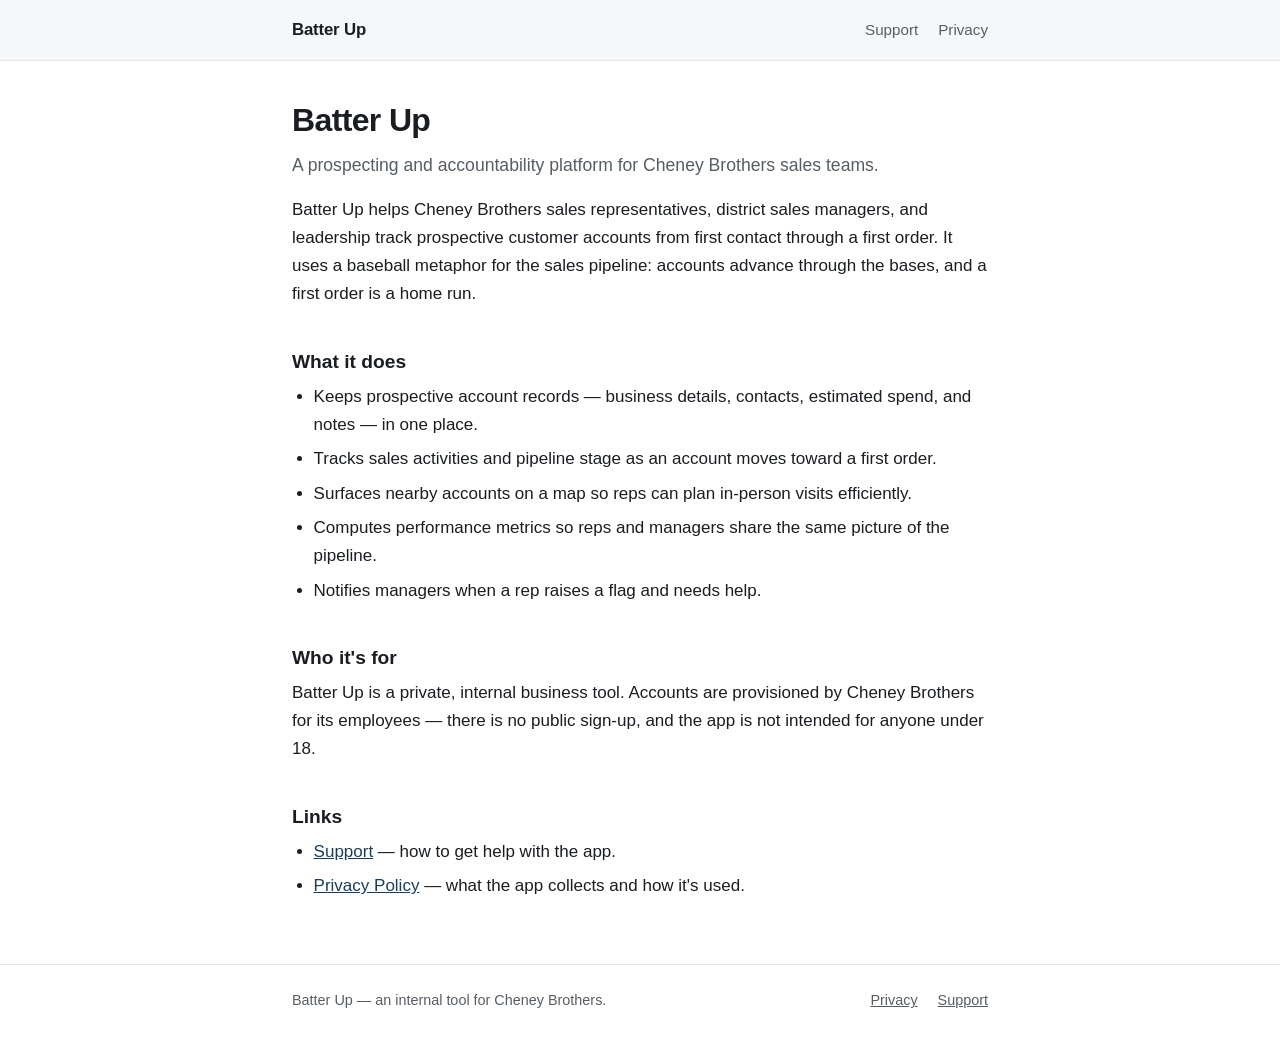
==== index.html @ e3a1ca4b "Add Batter Up public site: privacy policy, support, landing Static site for the App Store submission" ====
<!DOCTYPE html>
<html lang="en">
<head>
<meta charset="utf-8">
<meta name="viewport" content="width=device-width, initial-scale=1">
<title>Batter Up — Prospecting &amp; Accountability for Cheney Brothers Sales Teams</title>
<meta name="description" content="Batter Up is an internal prospecting and sales-accountability platform for Cheney Brothers sales teams.">
<link rel="stylesheet" href="styles.css">
</head>
<body>

<header class="site">
  <div class="wrap">
    <a class="brand" href="./">Batter Up</a>
    <nav class="site">
      <a href="./support/">Support</a>
      <a href="./privacy/">Privacy</a>
    </nav>
  </div>
</header>

<main>
  <div class="wrap">
    <h1>Batter Up</h1>
    <p class="lede">A prospecting and accountability platform for Cheney Brothers sales teams.</p>

    <p>Batter Up helps Cheney Brothers sales representatives, district sales managers, and
    leadership track prospective customer accounts from first contact through a first order.
    It uses a baseball metaphor for the sales pipeline: accounts advance through the bases,
    and a first order is a home run.</p>

    <h2>What it does</h2>
    <ul>
      <li>Keeps prospective account records — business details, contacts, estimated spend, and notes — in one place.</li>
      <li>Tracks sales activities and pipeline stage as an account moves toward a first order.</li>
      <li>Surfaces nearby accounts on a map so reps can plan in-person visits efficiently.</li>
      <li>Computes performance metrics so reps and managers share the same picture of the pipeline.</li>
      <li>Notifies managers when a rep raises a flag and needs help.</li>
    </ul>

    <h2>Who it's for</h2>
    <p>Batter Up is a private, internal business tool. Accounts are provisioned by Cheney Brothers
    for its employees — there is no public sign-up, and the app is not intended for anyone under 18.</p>

    <h2>Links</h2>
    <ul>
      <li><a href="./support/">Support</a> — how to get help with the app.</li>
      <li><a href="./privacy/">Privacy Policy</a> — what the app collects and how it's used.</li>
    </ul>
  </div>
</main>

<footer class="site">
  <div class="wrap">
    <span>Batter Up — an internal tool for Cheney Brothers.</span>
    <span class="spacer"><a href="./privacy/">Privacy</a></span>
    <span><a href="./support/">Support</a></span>
  </div>
</footer>

</body>
</html>
---- styles.css ----
/* Batter Up website — single shared stylesheet.
   No external requests: no web fonts, no CDNs, no trackers. */

:root {
  --bg: #ffffff;
  --bg-soft: #f6f7f9;
  --text: #1a1d21;
  --text-muted: #565d66;
  --border: #e2e5ea;
  --accent: #1c3d5a;
  --accent-text: #ffffff;
  --flag-bg: #fff4d6;
  --flag-border: #e0b44a;
  --flag-text: #6b4a00;
  --maxw: 46rem;
}

@media (prefers-color-scheme: dark) {
  :root {
    --bg: #14171a;
    --bg-soft: #1c2024;
    --text: #e8eaed;
    --text-muted: #a3abb5;
    --border: #2c3238;
    --accent: #8fb8dc;
    --accent-text: #14171a;
    --flag-bg: #3a2f12;
    --flag-border: #8a6d24;
    --flag-text: #f0d79a;
  }
}

* { box-sizing: border-box; }

html { -webkit-text-size-adjust: 100%; }

body {
  margin: 0;
  background: var(--bg);
  color: var(--text);
  font-family: -apple-system, BlinkMacSystemFont, "Segoe UI", Roboto,
    "Helvetica Neue", Arial, sans-serif;
  font-size: 17px;
  line-height: 1.65;
}

.wrap {
  max-width: var(--maxw);
  margin: 0 auto;
  padding: 0 1.25rem;
}

/* Header / nav */
header.site {
  border-bottom: 1px solid var(--border);
  background: var(--bg-soft);
}

header.site .wrap {
  display: flex;
  flex-wrap: wrap;
  align-items: baseline;
  gap: 0.5rem 1.25rem;
  padding-top: 1rem;
  padding-bottom: 1rem;
}

.brand {
  font-size: 1.05rem;
  font-weight: 700;
  letter-spacing: -0.01em;
  color: var(--text);
  text-decoration: none;
}

nav.site {
  margin-left: auto;
  display: flex;
  gap: 1.25rem;
  font-size: 0.95rem;
}

nav.site a { color: var(--text-muted); text-decoration: none; }
nav.site a:hover,
nav.site a[aria-current="page"] { color: var(--text); text-decoration: underline; }

/* Content */
main { padding: 2.5rem 0 3rem; }

h1 {
  font-size: 2rem;
  line-height: 1.2;
  letter-spacing: -0.02em;
  margin: 0 0 0.75rem;
}

h2 {
  font-size: 1.2rem;
  line-height: 1.3;
  margin: 2.25rem 0 0.5rem;
  padding-top: 0.35rem;
}

h3 { font-size: 1.02rem; margin: 1.5rem 0 0.35rem; }

p, ul, ol { margin: 0 0 1rem; }
ul, ol { padding-left: 1.35rem; }
li { margin-bottom: 0.4rem; }

a { color: var(--accent); }

.lede { font-size: 1.1rem; color: var(--text-muted); }

.dates {
  margin: 0 0 2rem;
  padding: 0.75rem 1rem;
  background: var(--bg-soft);
  border: 1px solid var(--border);
  border-radius: 8px;
  font-size: 0.95rem;
  color: var(--text-muted);
}

.dates p { margin: 0; }

.callout {
  margin: 1.25rem 0;
  padding: 0.9rem 1.1rem;
  background: var(--bg-soft);
  border-left: 3px solid var(--accent);
  border-radius: 0 8px 8px 0;
}

.callout p:last-child { margin-bottom: 0; }

/* Deliberately loud so an unfilled placeholder cannot ship unnoticed. */
.needs-fill {
  background: var(--flag-bg);
  border: 1px dashed var(--flag-border);
  color: var(--flag-text);
  padding: 0.1em 0.4em;
  border-radius: 4px;
  font-weight: 700;
  font-size: 0.95em;
}

.toc {
  background: var(--bg-soft);
  border: 1px solid var(--border);
  border-radius: 8px;
  padding: 1rem 1rem 0.75rem;
  margin-bottom: 2rem;
}

.toc h2 {
  margin: 0 0 0.5rem;
  font-size: 0.8rem;
  text-transform: uppercase;
  letter-spacing: 0.08em;
  color: var(--text-muted);
  padding-top: 0;
}

.toc ol { margin-bottom: 0.25rem; font-size: 0.95rem; }
.toc li { margin-bottom: 0.25rem; }

dl.faq { margin: 0; }
dl.faq dt { font-weight: 700; margin-top: 1.25rem; }
dl.faq dd { margin: 0.25rem 0 0; color: var(--text-muted); }

.contact-card {
  margin: 1.5rem 0;
  padding: 1.25rem;
  background: var(--bg-soft);
  border: 1px solid var(--border);
  border-radius: 10px;
}

.contact-card p:last-child { margin-bottom: 0; }
.contact-card .label {
  font-size: 0.8rem;
  text-transform: uppercase;
  letter-spacing: 0.08em;
  color: var(--text-muted);
  margin-bottom: 0.25rem;
}

.email { font-size: 1.15rem; font-weight: 600; }

footer.site {
  border-top: 1px solid var(--border);
  padding: 1.5rem 0 2.5rem;
  font-size: 0.9rem;
  color: var(--text-muted);
}

footer.site .wrap { display: flex; flex-wrap: wrap; gap: 0.5rem 1.25rem; }
footer.site a { color: var(--text-muted); }
footer.site .spacer { margin-left: auto; }

@media (max-width: 34rem) {
  body { font-size: 16px; }
  h1 { font-size: 1.6rem; }
  nav.site { margin-left: 0; width: 100%; gap: 1rem; }
  footer.site .spacer { margin-left: 0; }
}
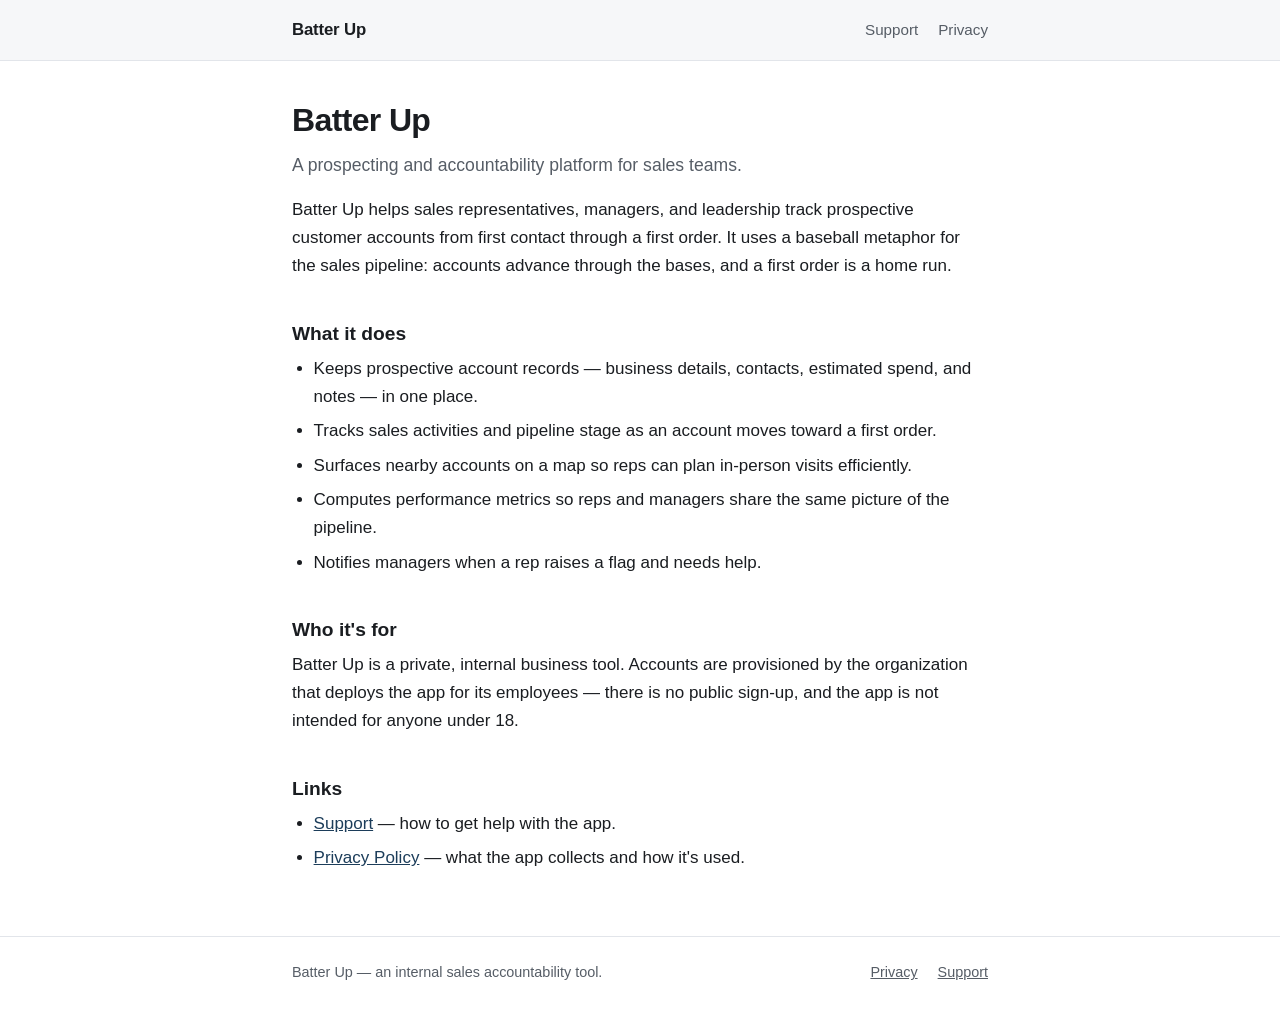
==== commit 90bd6800: "Remove company-specific branding; target Vercel deploy The site can no longer be associated with a s" ====
--- a/index.html
+++ b/index.html
@@ -3,18 +3,18 @@
 <head>
 <meta charset="utf-8">
 <meta name="viewport" content="width=device-width, initial-scale=1">
-<title>Batter Up — Prospecting &amp; Accountability for Cheney Brothers Sales Teams</title>
-<meta name="description" content="Batter Up is an internal prospecting and sales-accountability platform for Cheney Brothers sales teams.">
-<link rel="stylesheet" href="styles.css">
+<title>Batter Up — Prospecting &amp; Accountability for Sales Teams</title>
+<meta name="description" content="Batter Up is an internal prospecting and sales-accountability platform for sales teams.">
+<link rel="stylesheet" href="/styles.css">
 </head>
 <body>
 
 <header class="site">
   <div class="wrap">
-    <a class="brand" href="./">Batter Up</a>
+    <a class="brand" href="/">Batter Up</a>
     <nav class="site">
-      <a href="./support/">Support</a>
-      <a href="./privacy/">Privacy</a>
+      <a href="/support">Support</a>
+      <a href="/privacy">Privacy</a>
     </nav>
   </div>
 </header>
@@ -22,12 +22,11 @@
 <main>
   <div class="wrap">
     <h1>Batter Up</h1>
-    <p class="lede">A prospecting and accountability platform for Cheney Brothers sales teams.</p>
+    <p class="lede">A prospecting and accountability platform for sales teams.</p>
 
-    <p>Batter Up helps Cheney Brothers sales representatives, district sales managers, and
-    leadership track prospective customer accounts from first contact through a first order.
-    It uses a baseball metaphor for the sales pipeline: accounts advance through the bases,
-    and a first order is a home run.</p>
+    <p>Batter Up helps sales representatives, managers, and leadership track prospective customer
+    accounts from first contact through a first order. It uses a baseball metaphor for the sales
+    pipeline: accounts advance through the bases, and a first order is a home run.</p>
 
     <h2>What it does</h2>
     <ul>
@@ -39,22 +38,23 @@
     </ul>
 
     <h2>Who it's for</h2>
-    <p>Batter Up is a private, internal business tool. Accounts are provisioned by Cheney Brothers
-    for its employees — there is no public sign-up, and the app is not intended for anyone under 18.</p>
+    <p>Batter Up is a private, internal business tool. Accounts are provisioned by the organization
+    that deploys the app for its employees — there is no public sign-up, and the app is not intended
+    for anyone under 18.</p>
 
     <h2>Links</h2>
     <ul>
-      <li><a href="./support/">Support</a> — how to get help with the app.</li>
-      <li><a href="./privacy/">Privacy Policy</a> — what the app collects and how it's used.</li>
+      <li><a href="/support">Support</a> — how to get help with the app.</li>
+      <li><a href="/privacy">Privacy Policy</a> — what the app collects and how it's used.</li>
     </ul>
   </div>
 </main>
 
 <footer class="site">
   <div class="wrap">
-    <span>Batter Up — an internal tool for Cheney Brothers.</span>
-    <span class="spacer"><a href="./privacy/">Privacy</a></span>
-    <span><a href="./support/">Support</a></span>
+    <span>Batter Up — an internal sales accountability tool.</span>
+    <span class="spacer"><a href="/privacy">Privacy</a></span>
+    <span><a href="/support">Support</a></span>
   </div>
 </footer>
 
--- a/styles.css
+++ b/styles.css
@@ -9,9 +9,6 @@
   --border: #e2e5ea;
   --accent: #1c3d5a;
   --accent-text: #ffffff;
-  --flag-bg: #fff4d6;
-  --flag-border: #e0b44a;
-  --flag-text: #6b4a00;
   --maxw: 46rem;
 }
 
@@ -24,9 +21,6 @@
     --border: #2c3238;
     --accent: #8fb8dc;
     --accent-text: #14171a;
-    --flag-bg: #3a2f12;
-    --flag-border: #8a6d24;
-    --flag-text: #f0d79a;
   }
 }
 
@@ -133,17 +127,6 @@
 
 .callout p:last-child { margin-bottom: 0; }
 
-/* Deliberately loud so an unfilled placeholder cannot ship unnoticed. */
-.needs-fill {
-  background: var(--flag-bg);
-  border: 1px dashed var(--flag-border);
-  color: var(--flag-text);
-  padding: 0.1em 0.4em;
-  border-radius: 4px;
-  font-weight: 700;
-  font-size: 0.95em;
-}
-
 .toc {
   background: var(--bg-soft);
   border: 1px solid var(--border);
